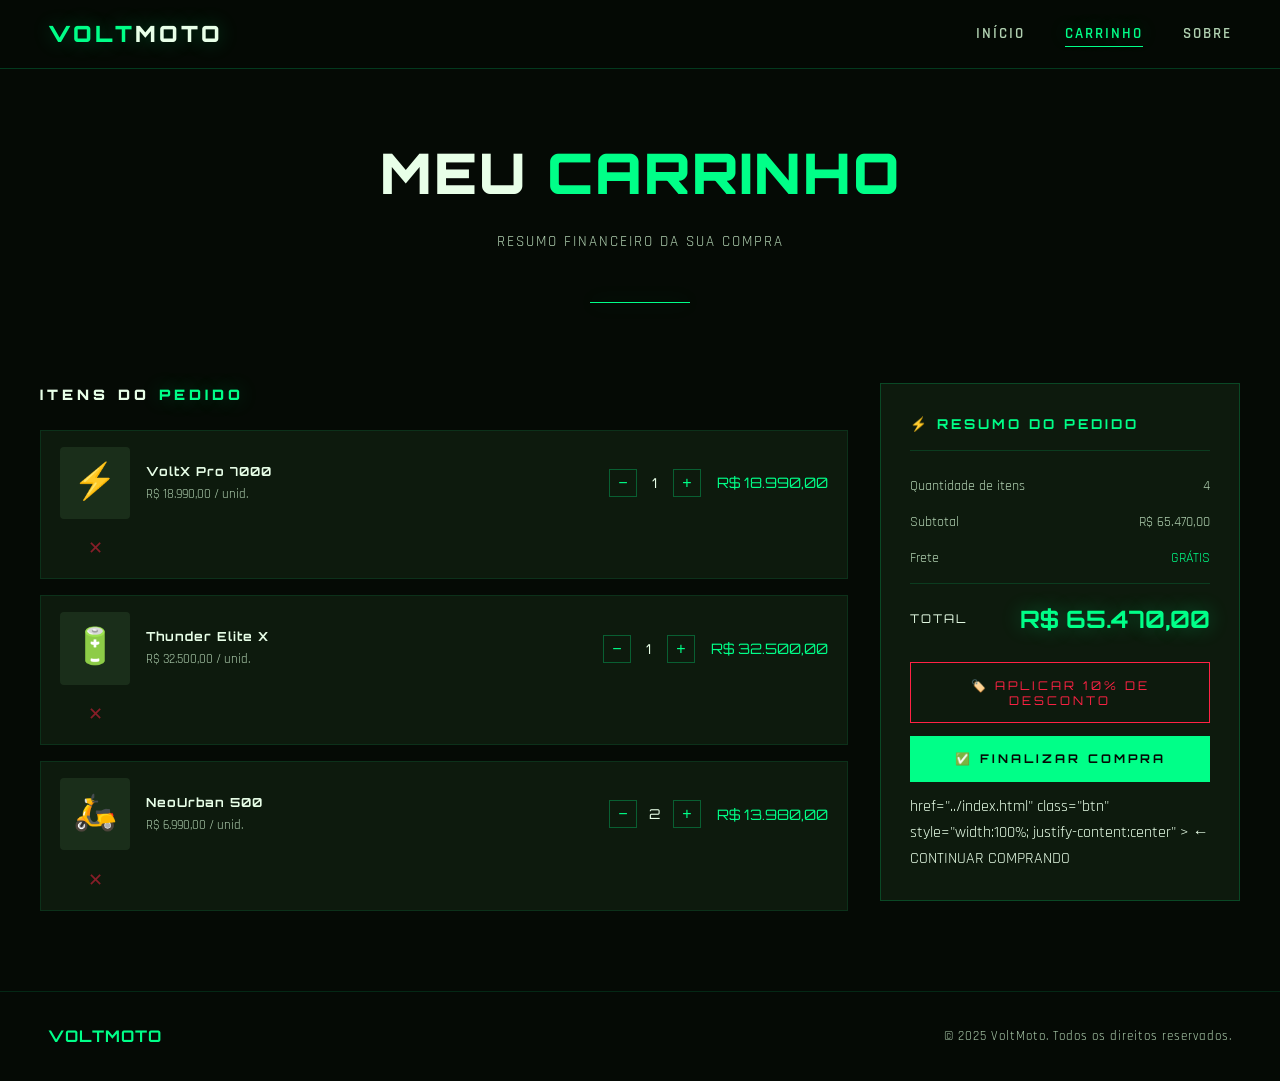
==== pages/loja.html @ 5421a8c8 "feat: cria paginas loja.html e sobre.html" ====
<!DOCTYPE html>
<html lang="pt-BR">
<head>
  <meta charset="UTF-8" />
  <meta name="viewport" content="width=device-width, initial-scale=1.0" />
  <title>VoltMoto — Carrinho</title>
  <link rel="stylesheet" href="../src/css/style.css" />
</head>
<body>

  <nav>
    <a href="../index.html" class="nav-logo">VOLT<span>MOTO</span></a>
    <ul class="nav-links">
      <li><a href="../index.html">Início</a></li>
      <li><a href="loja.html" class="ativo">Carrinho</a></li>
      <li><a href="sobre.html">Sobre</a></li>
    </ul>
  </nav>

  <div class="page-header">
    <h1>MEU <span>CARRINHO</span></h1>
    <p>RESUMO FINANCEIRO DA SUA COMPRA</p>
  </div>

  <section>
    <div class="container">
      <div class="carrinho-layout">

        <div>
          <div class="section-header" style="text-align:left; margin-bottom:1.5rem">
            <h2 style="font-size:0.9rem; letter-spacing:4px">ITENS DO <span>PEDIDO</span></h2>
          </div>
          <div id="carrinho-lista" class="carrinho-lista"></div>
        </div>

        <div class="resumo pulse">
          <h3>⚡ RESUMO DO PEDIDO</h3>

          <div class="resumo-linha">
            <span>Quantidade de itens</span>
            <span id="qtd-itens">0</span>
          </div>
          <div class="resumo-linha">
            <span>Subtotal</span>
            <span id="subtotal-valor">R$ 0,00</span>
          </div>
          <div class="resumo-linha">
            <span>Frete</span>
            <span style="color: var(--verde)">GRÁTIS</span>
          </div>

          <div class="desconto-info" id="desconto-info"></div>

          <div class="resumo-linha total">
            <span>TOTAL</span>
            <span id="total-valor">R$ 0,00</span>
          </div>

          <div class="resumo-acoes">
            <button
              id="btn-desconto"
              class="btn btn-perigo"
              onclick="aplicarDesconto()"
              style="width:100%; justify-content:center"
            >
              🏷️ APLICAR 10% DE DESCONTO
            </button>

            <button
              class="btn btn-solid"
              onclick="finalizarCompra()"
              style="width:100%; justify-content:center"
            >
              ✅ FINALIZAR COMPRA
            </button>

            
              href="../index.html"
              class="btn"
              style="width:100%; justify-content:center"
            >
              ← CONTINUAR COMPRANDO
            </a>
          </div>
        </div>

      </div>
    </div>
  </section>

  <footer>
    <span class="logo">VOLTMOTO</span>
    <span>© 2025 VoltMoto. Todos os direitos reservados.</span>
  </footer>

  <script src="../src/js/script.js"></script>
</body>
</html>
---- src/css/style.css ----
@import url('https://fonts.googleapis.com/css2?family=Orbitron:wght@400;700;900&family=Rajdhani:wght@300;400;600;700&display=swap');

:root {
  --verde: #00ff88;
  --verde-escuro: #00c96a;
  --preto: #050a05;
  --cinza-escuro: #0d1a0d;
  --cinza-medio: #1a2e1a;
  --cinza-claro: #2a4a2a;
  --branco: #e8ffe8;
  --branco-suave: #b0d0b0;
  --laranja: #ff6b00;
  --vermelho: #ff2244;
  --sombra-verde: 0 0 20px rgba(0,255,136,0.3);
  --sombra-forte: 0 0 40px rgba(0,255,136,0.5);
}

* {
  margin: 0;
  padding: 0;
  box-sizing: border-box;
}

html { scroll-behavior: smooth; }

body {
  background-color: var(--preto);
  color: var(--branco);
  font-family: 'Rajdhani', sans-serif;
  font-size: 16px;
  line-height: 1.6;
  overflow-x: hidden;
}

::-webkit-scrollbar { width: 6px; }
::-webkit-scrollbar-track { background: var(--preto); }
::-webkit-scrollbar-thumb { background: var(--verde); border-radius: 3px; }

/* ===== NAVBAR ===== */
nav {
  position: fixed;
  top: 0; left: 0; right: 0;
  z-index: 1000;
  display: flex;
  align-items: center;
  justify-content: space-between;
  padding: 1rem 3rem;
  background: rgba(5, 10, 5, 0.92);
  backdrop-filter: blur(16px);
  border-bottom: 1px solid rgba(0, 255, 136, 0.2);
}

.nav-logo {
  font-family: 'Orbitron', sans-serif;
  font-size: 1.4rem;
  font-weight: 900;
  color: var(--verde);
  text-decoration: none;
  letter-spacing: 3px;
  text-shadow: var(--sombra-verde);
}

.nav-logo span { color: var(--branco); }

.nav-links {
  display: flex;
  gap: 2.5rem;
  list-style: none;
}

.nav-links a {
  color: var(--branco-suave);
  text-decoration: none;
  font-family: 'Rajdhani', sans-serif;
  font-weight: 600;
  font-size: 0.95rem;
  letter-spacing: 2px;
  text-transform: uppercase;
  transition: color 0.3s, text-shadow 0.3s;
  position: relative;
}

.nav-links a::after {
  content: '';
  position: absolute;
  bottom: -4px; left: 0;
  width: 0; height: 1px;
  background: var(--verde);
  transition: width 0.3s;
}

.nav-links a:hover,
.nav-links a.ativo {
  color: var(--verde);
  text-shadow: var(--sombra-verde);
}

.nav-links a:hover::after,
.nav-links a.ativo::after { width: 100%; }

/* ===== BOTÕES ===== */
.btn {
  display: inline-flex;
  align-items: center;
  gap: 0.6rem;
  padding: 0.9rem 2.2rem;
  background: transparent;
  border: 1px solid var(--verde);
  color: var(--verde);
  font-family: 'Orbitron', sans-serif;
  font-size: 0.75rem;
  letter-spacing: 3px;
  text-transform: uppercase;
  text-decoration: none;
  cursor: pointer;
  transition: all 0.3s;
  position: relative;
  overflow: hidden;
}

.btn::before {
  content: '';
  position: absolute;
  inset: 0;
  background: var(--verde);
  transform: translateX(-100%);
  transition: transform 0.3s;
  z-index: 0;
}

.btn:hover::before { transform: translateX(0); }
.btn:hover { color: var(--preto); box-shadow: var(--sombra-forte); }
.btn span, .btn { z-index: 1; }

.btn-solid {
  background: var(--verde);
  color: var(--preto);
  font-weight: 700;
}
.btn-solid::before { background: var(--verde-escuro); }
.btn-solid:hover { color: var(--preto); }

.btn-perigo {
  border-color: var(--vermelho);
  color: var(--vermelho);
}
.btn-perigo::before { background: var(--vermelho); }
.btn-perigo:hover { color: var(--branco); }

.btn-sm { padding: 0.45rem 1rem; font-size: 0.65rem; letter-spacing: 2px; }

/* ===== SEÇÕES / CONTAINER ===== */
section { padding: 5rem 2rem; }

.container { max-width: 1200px; margin: 0 auto; }

.section-header { text-align: center; margin-bottom: 3.5rem; }

.section-header h2 {
  font-family: 'Orbitron', sans-serif;
  font-size: clamp(1.6rem, 4vw, 2.8rem);
  font-weight: 900;
  color: var(--branco);
  letter-spacing: 2px;
}

.section-header h2 span {
  color: var(--verde);
  text-shadow: var(--sombra-verde);
}

.section-header p {
  color: var(--branco-suave);
  margin-top: 0.8rem;
  font-size: 1rem;
  letter-spacing: 1px;
}

.divider {
  width: 60px; height: 2px;
  background: var(--verde);
  margin: 1rem auto 0;
  box-shadow: var(--sombra-verde);
}

/* ===== FOOTER ===== */
footer {
  border-top: 1px solid rgba(0,255,136,0.12);
  padding: 2rem 3rem;
  display: flex;
  align-items: center;
  justify-content: space-between;
  font-size: 0.8rem;
  color: var(--branco-suave);
  letter-spacing: 1px;
}

footer .logo {
  font-family: 'Orbitron', sans-serif;
  font-size: 1rem;
  color: var(--verde);
  font-weight: 700;
}

/* ===== ANIMAÇÕES ===== */
@keyframes fadeUp {
  from { opacity: 0; transform: translateY(24px); }
  to   { opacity: 1; transform: translateY(0); }
}

@keyframes pulse-glow {
  0%, 100% { box-shadow: var(--sombra-verde); }
  50%       { box-shadow: var(--sombra-forte); }
}

.pulse { animation: pulse-glow 2s infinite; }

/* ===== TOAST ===== */
.toast {
  position: fixed;
  bottom: 2rem; right: 2rem;
  background: var(--cinza-escuro);
  border: 1px solid var(--verde);
  color: var(--verde);
  font-family: 'Orbitron', sans-serif;
  font-size: 0.7rem;
  letter-spacing: 2px;
  padding: 1rem 1.5rem;
  z-index: 9999;
  transform: translateX(200%);
  transition: transform 0.4s cubic-bezier(0.16, 1, 0.3, 1);
  box-shadow: var(--sombra-verde);
}
.toast.show { transform: translateX(0); }

/* ===== PAGE HEADER ===== */
.page-header {
  padding: 8rem 2rem 3rem;
  text-align: center;
  position: relative;
}

.page-header::after {
  content: '';
  position: absolute;
  bottom: 0; left: 50%;
  transform: translateX(-50%);
  width: 100px; height: 1px;
  background: var(--verde);
  box-shadow: var(--sombra-verde);
}

.page-header h1 {
  font-family: 'Orbitron', sans-serif;
  font-size: clamp(1.8rem, 5vw, 3.5rem);
  font-weight: 900;
  color: var(--branco);
  letter-spacing: 2px;
}

.page-header h1 span { color: var(--verde); }

.page-header p {
  color: var(--branco-suave);
  margin-top: 0.8rem;
  font-size: 0.95rem;
  letter-spacing: 2px;
}

/* ===== HERO ===== */
.hero {
  min-height: 100vh;
  display: flex;
  flex-direction: column;
  align-items: center;
  justify-content: center;
  text-align: center;
  padding: 6rem 2rem 4rem;
  position: relative;
  overflow: hidden;
}

.hero::before {
  content: '';
  position: absolute;
  inset: 0;
  background:
    radial-gradient(ellipse 60% 50% at 50% 60%, rgba(0,255,136,0.08) 0%, transparent 70%),
    repeating-linear-gradient(0deg, transparent, transparent 39px, rgba(0,255,136,0.04) 40px),
    repeating-linear-gradient(90deg, transparent, transparent 39px, rgba(0,255,136,0.04) 40px);
  pointer-events: none;
}

.hero-tag {
  font-family: 'Orbitron', sans-serif;
  font-size: 0.7rem;
  letter-spacing: 6px;
  color: var(--verde);
  text-transform: uppercase;
  margin-bottom: 1.5rem;
  opacity: 0;
  animation: fadeUp 0.8s 0.2s forwards;
}

.hero h1 {
  font-family: 'Orbitron', sans-serif;
  font-size: clamp(2.5rem, 7vw, 6rem);
  font-weight: 900;
  line-height: 1;
  letter-spacing: -1px;
  color: var(--branco);
  opacity: 0;
  animation: fadeUp 0.8s 0.4s forwards;
}

.hero h1 .highlight {
  color: var(--verde);
  text-shadow: var(--sombra-forte);
  display: block;
}

.hero p {
  font-size: 1.1rem;
  color: var(--branco-suave);
  max-width: 500px;
  margin: 1.5rem auto 2.5rem;
  letter-spacing: 1px;
  opacity: 0;
  animation: fadeUp 0.8s 0.6s forwards;
}

.hero-buttons {
  display: flex;
  gap: 1rem;
  flex-wrap: wrap;
  justify-content: center;
  opacity: 0;
  animation: fadeUp 0.8s 0.8s forwards;
}

/* ===== FEATURES ===== */
.features-row {
  display: grid;
  grid-template-columns: repeat(3, 1fr);
  gap: 1.5rem;
  margin-top: 4rem;
}

.feature {
  padding: 1.5rem;
  border: 1px solid rgba(0,255,136,0.1);
  background: var(--cinza-escuro);
  transition: border-color 0.3s, transform 0.3s;
}

.feature:hover {
  border-color: rgba(0,255,136,0.4);
  transform: translateY(-4px);
}

.feature-icon { font-size: 2rem; margin-bottom: 0.8rem; }

.feature h3 {
  font-family: 'Orbitron', sans-serif;
  font-size: 0.8rem;
  letter-spacing: 2px;
  color: var(--verde);
  margin-bottom: 0.5rem;
}

.feature p { font-size: 0.85rem; color: var(--branco-suave); }

/* ===== CARDS DE PRODUTO ===== */
.produtos-grid {
  display: grid;
  grid-template-columns: repeat(auto-fit, minmax(220px, 1fr));
  gap: 1.5rem;
}

.card {
  background: var(--cinza-escuro);
  border: 1px solid rgba(0,255,136,0.12);
  position: relative;
  overflow: hidden;
  transition: transform 0.3s, border-color 0.3s, box-shadow 0.3s;
  cursor: pointer;
}

.card:hover {
  transform: translateY(-6px);
  border-color: rgba(0,255,136,0.5);
  box-shadow: var(--sombra-verde), 0 20px 40px rgba(0,0,0,0.5);
}

.card-badge {
  position: absolute;
  top: 12px; right: 12px;
  background: var(--verde);
  color: var(--preto);
  font-family: 'Orbitron', sans-serif;
  font-size: 0.55rem;
  letter-spacing: 2px;
  padding: 3px 10px;
  font-weight: 700;
  z-index: 2;
}

.card-placeholder {
  width: 100%;
  aspect-ratio: 16/10;
  background: var(--cinza-medio);
  display: flex;
  align-items: center;
  justify-content: center;
  font-size: 3.5rem;
  position: relative;
  overflow: hidden;
}

.card-placeholder::before {
  content: '';
  position: absolute;
  inset: 0;
  background: linear-gradient(135deg, transparent 40%, rgba(0,255,136,0.06) 60%);
}

.card-body { padding: 1.2rem; }

.card-body h3 {
  font-family: 'Orbitron', sans-serif;
  font-size: 0.85rem;
  font-weight: 700;
  letter-spacing: 1.5px;
  color: var(--branco);
  margin-bottom: 0.4rem;
}

.card-body p {
  font-size: 0.82rem;
  color: var(--branco-suave);
  line-height: 1.5;
  margin-bottom: 1rem;
}

.card-footer {
  display: flex;
  align-items: center;
  justify-content: space-between;
  padding: 0.8rem 1.2rem;
  border-top: 1px solid rgba(0,255,136,0.1);
  background: rgba(0,255,136,0.03);
}

.preco {
  font-family: 'Orbitron', sans-serif;
  font-size: 1.05rem;
  font-weight: 700;
  color: var(--verde);
  text-shadow: 0 0 10px rgba(0,255,136,0.4);
}

/* ===== CARRINHO ===== */
.carrinho-layout {
  display: grid;
  grid-template-columns: 1fr 360px;
  gap: 2rem;
  align-items: start;
}

.carrinho-lista {
  display: flex;
  flex-direction: column;
  gap: 1rem;
}

.item-carrinho {
  display: grid;
  grid-template-columns: 70px 1fr auto auto;
  align-items: center;
  gap: 1rem;
  padding: 1rem 1.2rem;
  background: var(--cinza-escuro);
  border: 1px solid rgba(0,255,136,0.1);
  transition: border-color 0.3s;
}

.item-carrinho:hover { border-color: rgba(0,255,136,0.3); }

.item-emoji {
  font-size: 2.2rem;
  text-align: center;
  background: var(--cinza-medio);
  padding: 0.5rem;
  border-radius: 4px;
}

.item-info h4 {
  font-family: 'Orbitron', sans-serif;
  font-size: 0.78rem;
  letter-spacing: 1px;
  color: var(--branco);
}

.item-info p {
  font-size: 0.8rem;
  color: var(--branco-suave);
  margin-top: 2px;
}

.item-qtd {
  display: flex;
  align-items: center;
  gap: 0.5rem;
}

.qtd-btn {
  width: 28px; height: 28px;
  background: transparent;
  border: 1px solid rgba(0,255,136,0.3);
  color: var(--verde);
  font-size: 1rem;
  cursor: pointer;
  display: flex;
  align-items: center;
  justify-content: center;
  transition: all 0.2s;
}
.qtd-btn:hover { background: var(--verde); color: var(--preto); }

.qtd-num {
  font-family: 'Orbitron', sans-serif;
  font-size: 0.85rem;
  min-width: 20px;
  text-align: center;
  color: var(--branco);
}

.item-preco {
  font-family: 'Orbitron', sans-serif;
  font-size: 0.9rem;
  color: var(--verde);
  text-align: right;
  min-width: 110px;
}

.item-remover {
  background: transparent;
  border: none;
  color: rgba(255,34,68,0.5);
  cursor: pointer;
  font-size: 1.1rem;
  transition: color 0.2s;
  padding: 0.2rem 0.4rem;
}
.item-remover:hover { color: var(--vermelho); }

/* ===== RESUMO ===== */
.resumo {
  background: var(--cinza-escuro);
  border: 1px solid rgba(0,255,136,0.2);
  padding: 1.8rem;
  position: sticky;
  top: 90px;
}

.resumo h3 {
  font-family: 'Orbitron', sans-serif;
  font-size: 0.85rem;
  letter-spacing: 3px;
  color: var(--verde);
  margin-bottom: 1.5rem;
  padding-bottom: 1rem;
  border-bottom: 1px solid rgba(0,255,136,0.15);
}

.resumo-linha {
  display: flex;
  justify-content: space-between;
  align-items: center;
  margin-bottom: 0.8rem;
  font-size: 0.9rem;
  color: var(--branco-suave);
}

.resumo-linha.total {
  padding-top: 1rem;
  border-top: 1px solid rgba(0,255,136,0.15);
  margin-top: 0.5rem;
}

.resumo-linha.total span:first-child {
  font-family: 'Orbitron', sans-serif;
  font-size: 0.75rem;
  letter-spacing: 2px;
  color: var(--branco);
}

#total-valor {
  font-family: 'Orbitron', sans-serif;
  font-size: 1.5rem;
  font-weight: 700;
  color: var(--verde);
  text-shadow: var(--sombra-verde);
}

.desconto-info {
  display: none;
  padding: 0.6rem 0.8rem;
  background: rgba(0,255,136,0.08);
  border: 1px solid rgba(0,255,136,0.2);
  border-radius: 2px;
  font-size: 0.82rem;
  color: var(--verde);
  margin-bottom: 1rem;
  text-align: center;
}

.resumo-acoes {
  display: flex;
  flex-direction: column;
  gap: 0.8rem;
  margin-top: 1.5rem;
}

.carrinho-vazio {
  text-align: center;
  padding: 4rem 2rem;
  border: 1px dashed rgba(0,255,136,0.2);
  color: var(--branco-suave);
}

.carrinho-vazio .emoji { font-size: 3rem; margin-bottom: 1rem; display: block; }

/* ===== SOBRE ===== */
.sobre-grid {
  display: grid;
  grid-template-columns: 1fr 1fr;
  gap: 4rem;
  align-items: center;
}

.sobre-imagem-container {
  aspect-ratio: 4/3;
  background: var(--cinza-escuro);
  border: 1px solid rgba(0,255,136,0.2);
  display: flex;
  align-items: center;
  justify-content: center;
  font-size: 8rem;
  position: relative;
  overflow: hidden;
}

.sobre-imagem-container::before {
  content: '';
  position: absolute;
  inset: 0;
  background: radial-gradient(ellipse at 30% 70%, rgba(0,255,136,0.1) 0%, transparent 60%);
}

.sobre-visual { position: relative; }

.sobre-badge {
  position: absolute;
  bottom: -16px; right: -16px;
  background: var(--verde);
  color: var(--preto);
  font-family: 'Orbitron', sans-serif;
  font-weight: 900;
  padding: 1rem 1.5rem;
  font-size: 0.7rem;
  letter-spacing: 1px;
  line-height: 1.3;
}

.sobre-conteudo h2 {
  font-family: 'Orbitron', sans-serif;
  font-size: 2rem;
  font-weight: 900;
  color: var(--branco);
  line-height: 1.2;
  margin-bottom: 1.5rem;
}

.sobre-conteudo h2 span { color: var(--verde); }

.sobre-conteudo p {
  color: var(--branco-suave);
  margin-bottom: 1rem;
  font-size: 0.95rem;
  line-height: 1.8;
}

.sobre-stats {
  display: grid;
  grid-template-columns: repeat(3, 1fr);
  gap: 1rem;
  margin-top: 2rem;
}

.stat {
  text-align: center;
  padding: 1rem;
  background: var(--cinza-escuro);
  border: 1px solid rgba(0,255,136,0.1);
}

.stat-num {
  font-family: 'Orbitron', sans-serif;
  font-size: 1.6rem;
  font-weight: 900;
  color: var(--verde);
  text-shadow: var(--sombra-verde);
  display: block;
}

.stat-label {
  font-size: 0.7rem;
  color: var(--branco-suave);
  letter-spacing: 1px;
  text-transform: uppercase;
}

/* ===== TIMELINE ===== */
.timeline {
  position: relative;
  padding-left: 2rem;
  margin-top: 2rem;
}

.timeline::before {
  content: '';
  position: absolute;
  left: 0; top: 0; bottom: 0;
  width: 1px;
  background: linear-gradient(to bottom, var(--verde), transparent);
}

.timeline-item { position: relative; margin-bottom: 2rem; }

.timeline-item::before {
  content: '';
  position: absolute;
  left: -2.4rem; top: 0.3rem;
  width: 8px; height: 8px;
  background: var(--verde);
  box-shadow: var(--sombra-verde);
}

.timeline-ano {
  font-family: 'Orbitron', sans-serif;
  font-size: 0.7rem;
  color: var(--verde);
  letter-spacing: 2px;
  margin-bottom: 0.3rem;
}

.timeline-titulo {
  font-family: 'Rajdhani', sans-serif;
  font-weight: 700;
  font-size: 1rem;
  color: var(--branco);
}

.timeline-texto {
  font-size: 0.85rem;
  color: var(--branco-suave);
  margin-top: 0.2rem;
}

/* ===== RESPONSIVO ===== */
@media (max-width: 768px) {
  .features-row { grid-template-columns: 1fr; }
  .carrinho-layout { grid-template-columns: 1fr; }
  .sobre-grid { grid-template-columns: 1fr; gap: 2rem; }
  nav { padding: 1rem 1.5rem; }
  .nav-links { gap: 1.2rem; }
  footer { flex-direction: column; gap: 1rem; text-align: center; }
}
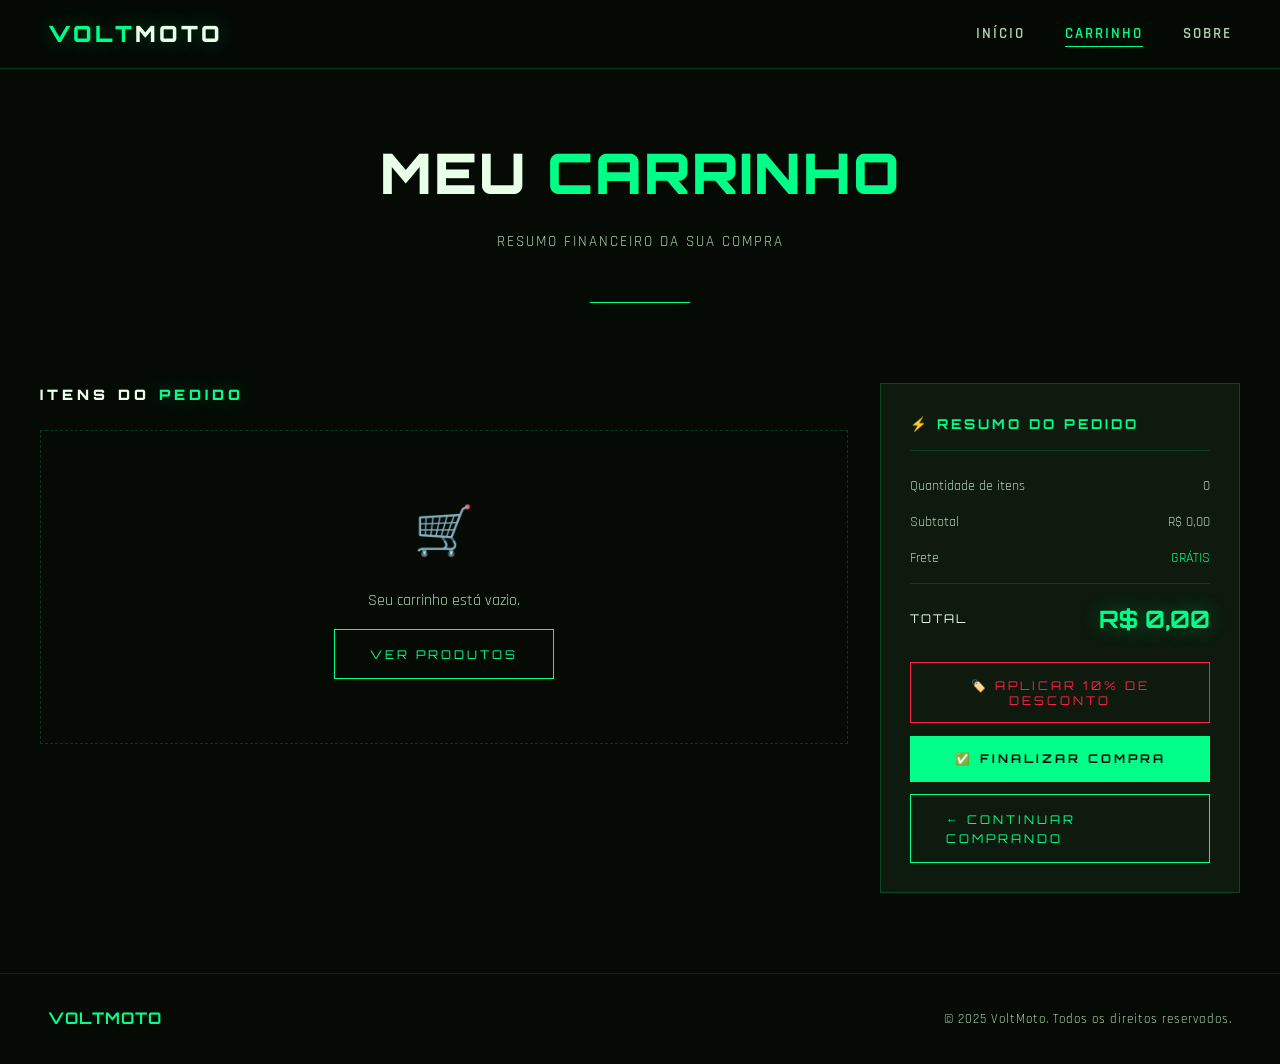
==== commit 8b5e5c5c: "fix:alterações e correções finais" ====
--- a/pages/loja.html
+++ b/pages/loja.html
@@ -8,6 +8,7 @@
 </head>
 <body>
 
+  <!-- NAVBAR -->
   <nav>
     <a href="../index.html" class="nav-logo">VOLT<span>MOTO</span></a>
     <ul class="nav-links">
@@ -17,22 +18,27 @@
     </ul>
   </nav>
 
+  <!-- PAGE HEADER -->
   <div class="page-header">
     <h1>MEU <span>CARRINHO</span></h1>
     <p>RESUMO FINANCEIRO DA SUA COMPRA</p>
   </div>
 
+  <!-- CARRINHO -->
   <section>
     <div class="container">
       <div class="carrinho-layout">
 
+        <!-- LISTA DE ITENS -->
         <div>
           <div class="section-header" style="text-align:left; margin-bottom:1.5rem">
             <h2 style="font-size:0.9rem; letter-spacing:4px">ITENS DO <span>PEDIDO</span></h2>
           </div>
+          <!-- Itens gerados pelo JavaScript via DOM -->
           <div id="carrinho-lista" class="carrinho-lista"></div>
         </div>
 
+        <!-- RESUMO FINANCEIRO -->
         <div class="resumo pulse">
           <h3>⚡ RESUMO DO PEDIDO</h3>
 
@@ -40,15 +46,18 @@
             <span>Quantidade de itens</span>
             <span id="qtd-itens">0</span>
           </div>
+
           <div class="resumo-linha">
             <span>Subtotal</span>
             <span id="subtotal-valor">R$ 0,00</span>
           </div>
+
           <div class="resumo-linha">
             <span>Frete</span>
             <span style="color: var(--verde)">GRÁTIS</span>
           </div>
 
+          <!-- Info de desconto (aparece quando aplicado) -->
           <div class="desconto-info" id="desconto-info"></div>
 
           <div class="resumo-linha total">
@@ -56,7 +65,9 @@
             <span id="total-valor">R$ 0,00</span>
           </div>
 
+          <!-- BOTÕES -->
           <div class="resumo-acoes">
+            <!-- BÔNUS: Botão de 10% de desconto usando Reduce -->
             <button
               id="btn-desconto"
               class="btn btn-perigo"
@@ -74,7 +85,7 @@
               ✅ FINALIZAR COMPRA
             </button>
 
-            
+            <a
               href="../index.html"
               class="btn"
               style="width:100%; justify-content:center"
@@ -88,6 +99,7 @@
     </div>
   </section>
 
+  <!-- FOOTER -->
   <footer>
     <span class="logo">VOLTMOTO</span>
     <span>© 2025 VoltMoto. Todos os direitos reservados.</span>
@@ -95,4 +107,4 @@
 
   <script src="../src/js/script.js"></script>
 </body>
-</html>+</html> 
--- a/src/css/style.css
+++ b/src/css/style.css
@@ -1,3 +1,4 @@
+/* ===== VARIÁVEIS ===== */
 @import url('https://fonts.googleapis.com/css2?family=Orbitron:wght@400;700;900&family=Rajdhani:wght@300;400;600;700&display=swap');
 
 :root {
@@ -21,7 +22,9 @@
   box-sizing: border-box;
 }
 
-html { scroll-behavior: smooth; }
+html {
+  scroll-behavior: smooth;
+}
 
 body {
   background-color: var(--preto);
@@ -32,6 +35,7 @@
   overflow-x: hidden;
 }
 
+/* ===== SCROLLBAR ===== */
 ::-webkit-scrollbar { width: 6px; }
 ::-webkit-scrollbar-track { background: var(--preto); }
 ::-webkit-scrollbar-thumb { background: var(--verde); border-radius: 3px; }
@@ -39,7 +43,9 @@
 /* ===== NAVBAR ===== */
 nav {
   position: fixed;
-  top: 0; left: 0; right: 0;
+  top: 0;
+  left: 0;
+  right: 0;
   z-index: 1000;
   display: flex;
   align-items: center;
@@ -60,7 +66,9 @@
   text-shadow: var(--sombra-verde);
 }
 
-.nav-logo span { color: var(--branco); }
+.nav-logo span {
+  color: var(--branco);
+}
 
 .nav-links {
   display: flex;
@@ -83,8 +91,10 @@
 .nav-links a::after {
   content: '';
   position: absolute;
-  bottom: -4px; left: 0;
-  width: 0; height: 1px;
+  bottom: -4px;
+  left: 0;
+  width: 0;
+  height: 1px;
   background: var(--verde);
   transition: width 0.3s;
 }
@@ -96,9 +106,72 @@
 }
 
 .nav-links a:hover::after,
-.nav-links a.ativo::after { width: 100%; }
-
-/* ===== BOTÕES ===== */
+.nav-links a.ativo::after {
+  width: 100%;
+}
+
+/* ===== HERO ===== */
+.hero {
+  min-height: 100vh;
+  display: flex;
+  flex-direction: column;
+  align-items: center;
+  justify-content: center;
+  text-align: center;
+  padding: 6rem 2rem 4rem;
+  position: relative;
+  overflow: hidden;
+}
+
+.hero::before {
+  content: '';
+  position: absolute;
+  inset: 0;
+  background:
+    radial-gradient(ellipse 60% 50% at 50% 60%, rgba(0,255,136,0.08) 0%, transparent 70%),
+    repeating-linear-gradient(0deg, transparent, transparent 39px, rgba(0,255,136,0.04) 40px),
+    repeating-linear-gradient(90deg, transparent, transparent 39px, rgba(0,255,136,0.04) 40px);
+  pointer-events: none;
+}
+
+.hero-tag {
+  font-family: 'Orbitron', sans-serif;
+  font-size: 0.7rem;
+  letter-spacing: 6px;
+  color: var(--verde);
+  text-transform: uppercase;
+  margin-bottom: 1.5rem;
+  opacity: 0;
+  animation: fadeUp 0.8s 0.2s forwards;
+}
+
+.hero h1 {
+  font-family: 'Orbitron', sans-serif;
+  font-size: clamp(2.5rem, 7vw, 6rem);
+  font-weight: 900;
+  line-height: 1;
+  letter-spacing: -1px;
+  color: var(--branco);
+  opacity: 0;
+  animation: fadeUp 0.8s 0.4s forwards;
+}
+
+.hero h1 .highlight {
+  color: var(--verde);
+  text-shadow: var(--sombra-forte);
+  display: block;
+}
+
+.hero p {
+  font-size: 1.1rem;
+  color: var(--branco-suave);
+  max-width: 500px;
+  margin: 1.5rem auto 2.5rem;
+  letter-spacing: 1px;
+  opacity: 0;
+  animation: fadeUp 0.8s 0.6s forwards;
+}
+
 .btn {
   display: inline-flex;
   align-items: center;
@@ -147,14 +220,20 @@
 .btn-perigo::before { background: var(--vermelho); }
 .btn-perigo:hover { color: var(--branco); }
 
-.btn-sm { padding: 0.45rem 1rem; font-size: 0.65rem; letter-spacing: 2px; }
-
-/* ===== SEÇÕES / CONTAINER ===== */
-section { padding: 5rem 2rem; }
-
-.container { max-width: 1200px; margin: 0 auto; }
-
-.section-header { text-align: center; margin-bottom: 3.5rem; }
+/* ===== SEÇÕES ===== */
+section {
+  padding: 5rem 2rem;
+}
+
+.container {
+  max-width: 1200px;
+  margin: 0 auto;
+}
+
+.section-header {
+  text-align: center;
+  margin-bottom: 3.5rem;
+}
 
 .section-header h2 {
   font-family: 'Orbitron', sans-serif;
@@ -177,198 +256,12 @@
 }
 
 .divider {
-  width: 60px; height: 2px;
+  width: 60px;
+  height: 2px;
   background: var(--verde);
   margin: 1rem auto 0;
   box-shadow: var(--sombra-verde);
 }
-
-/* ===== FOOTER ===== */
-footer {
-  border-top: 1px solid rgba(0,255,136,0.12);
-  padding: 2rem 3rem;
-  display: flex;
-  align-items: center;
-  justify-content: space-between;
-  font-size: 0.8rem;
-  color: var(--branco-suave);
-  letter-spacing: 1px;
-}
-
-footer .logo {
-  font-family: 'Orbitron', sans-serif;
-  font-size: 1rem;
-  color: var(--verde);
-  font-weight: 700;
-}
-
-/* ===== ANIMAÇÕES ===== */
-@keyframes fadeUp {
-  from { opacity: 0; transform: translateY(24px); }
-  to   { opacity: 1; transform: translateY(0); }
-}
-
-@keyframes pulse-glow {
-  0%, 100% { box-shadow: var(--sombra-verde); }
-  50%       { box-shadow: var(--sombra-forte); }
-}
-
-.pulse { animation: pulse-glow 2s infinite; }
-
-/* ===== TOAST ===== */
-.toast {
-  position: fixed;
-  bottom: 2rem; right: 2rem;
-  background: var(--cinza-escuro);
-  border: 1px solid var(--verde);
-  color: var(--verde);
-  font-family: 'Orbitron', sans-serif;
-  font-size: 0.7rem;
-  letter-spacing: 2px;
-  padding: 1rem 1.5rem;
-  z-index: 9999;
-  transform: translateX(200%);
-  transition: transform 0.4s cubic-bezier(0.16, 1, 0.3, 1);
-  box-shadow: var(--sombra-verde);
-}
-.toast.show { transform: translateX(0); }
-
-/* ===== PAGE HEADER ===== */
-.page-header {
-  padding: 8rem 2rem 3rem;
-  text-align: center;
-  position: relative;
-}
-
-.page-header::after {
-  content: '';
-  position: absolute;
-  bottom: 0; left: 50%;
-  transform: translateX(-50%);
-  width: 100px; height: 1px;
-  background: var(--verde);
-  box-shadow: var(--sombra-verde);
-}
-
-.page-header h1 {
-  font-family: 'Orbitron', sans-serif;
-  font-size: clamp(1.8rem, 5vw, 3.5rem);
-  font-weight: 900;
-  color: var(--branco);
-  letter-spacing: 2px;
-}
-
-.page-header h1 span { color: var(--verde); }
-
-.page-header p {
-  color: var(--branco-suave);
-  margin-top: 0.8rem;
-  font-size: 0.95rem;
-  letter-spacing: 2px;
-}
-
-/* ===== HERO ===== */
-.hero {
-  min-height: 100vh;
-  display: flex;
-  flex-direction: column;
-  align-items: center;
-  justify-content: center;
-  text-align: center;
-  padding: 6rem 2rem 4rem;
-  position: relative;
-  overflow: hidden;
-}
-
-.hero::before {
-  content: '';
-  position: absolute;
-  inset: 0;
-  background:
-    radial-gradient(ellipse 60% 50% at 50% 60%, rgba(0,255,136,0.08) 0%, transparent 70%),
-    repeating-linear-gradient(0deg, transparent, transparent 39px, rgba(0,255,136,0.04) 40px),
-    repeating-linear-gradient(90deg, transparent, transparent 39px, rgba(0,255,136,0.04) 40px);
-  pointer-events: none;
-}
-
-.hero-tag {
-  font-family: 'Orbitron', sans-serif;
-  font-size: 0.7rem;
-  letter-spacing: 6px;
-  color: var(--verde);
-  text-transform: uppercase;
-  margin-bottom: 1.5rem;
-  opacity: 0;
-  animation: fadeUp 0.8s 0.2s forwards;
-}
-
-.hero h1 {
-  font-family: 'Orbitron', sans-serif;
-  font-size: clamp(2.5rem, 7vw, 6rem);
-  font-weight: 900;
-  line-height: 1;
-  letter-spacing: -1px;
-  color: var(--branco);
-  opacity: 0;
-  animation: fadeUp 0.8s 0.4s forwards;
-}
-
-.hero h1 .highlight {
-  color: var(--verde);
-  text-shadow: var(--sombra-forte);
-  display: block;
-}
-
-.hero p {
-  font-size: 1.1rem;
-  color: var(--branco-suave);
-  max-width: 500px;
-  margin: 1.5rem auto 2.5rem;
-  letter-spacing: 1px;
-  opacity: 0;
-  animation: fadeUp 0.8s 0.6s forwards;
-}
-
-.hero-buttons {
-  display: flex;
-  gap: 1rem;
-  flex-wrap: wrap;
-  justify-content: center;
-  opacity: 0;
-  animation: fadeUp 0.8s 0.8s forwards;
-}
-
-/* ===== FEATURES ===== */
-.features-row {
-  display: grid;
-  grid-template-columns: repeat(3, 1fr);
-  gap: 1.5rem;
-  margin-top: 4rem;
-}
-
-.feature {
-  padding: 1.5rem;
-  border: 1px solid rgba(0,255,136,0.1);
-  background: var(--cinza-escuro);
-  transition: border-color 0.3s, transform 0.3s;
-}
-
-.feature:hover {
-  border-color: rgba(0,255,136,0.4);
-  transform: translateY(-4px);
-}
-
-.feature-icon { font-size: 2rem; margin-bottom: 0.8rem; }
-
-.feature h3 {
-  font-family: 'Orbitron', sans-serif;
-  font-size: 0.8rem;
-  letter-spacing: 2px;
-  color: var(--verde);
-  margin-bottom: 0.5rem;
-}
-
-.feature p { font-size: 0.85rem; color: var(--branco-suave); }
 
 /* ===== CARDS DE PRODUTO ===== */
 .produtos-grid {
@@ -394,7 +287,8 @@
 
 .card-badge {
   position: absolute;
-  top: 12px; right: 12px;
+  top: 12px;
+  right: 12px;
   background: var(--verde);
   color: var(--preto);
   font-family: 'Orbitron', sans-serif;
@@ -403,6 +297,20 @@
   padding: 3px 10px;
   font-weight: 700;
   z-index: 2;
+}
+
+.card-img {
+  width: 100%;
+  aspect-ratio: 16/10;
+  object-fit: cover;
+  display: block;
+  filter: brightness(0.85) saturate(0.9);
+  transition: filter 0.4s;
+  background: var(--cinza-medio);
+}
+
+.card:hover .card-img {
+  filter: brightness(1) saturate(1.1);
 }
 
 .card-placeholder {
@@ -424,7 +332,9 @@
   background: linear-gradient(135deg, transparent 40%, rgba(0,255,136,0.06) 60%);
 }
 
-.card-body { padding: 1.2rem; }
+.card-body {
+  padding: 1.2rem;
+}
 
 .card-body h3 {
   font-family: 'Orbitron', sans-serif;
@@ -446,20 +356,31 @@
   display: flex;
   align-items: center;
   justify-content: space-between;
+  gap: 0.8rem;
   padding: 0.8rem 1.2rem;
   border-top: 1px solid rgba(0,255,136,0.1);
   background: rgba(0,255,136,0.03);
+  flex-wrap: nowrap;
+  overflow: visible;
 }
 
 .preco {
   font-family: 'Orbitron', sans-serif;
-  font-size: 1.05rem;
+  font-size: 0.85rem;
   font-weight: 700;
   color: var(--verde);
   text-shadow: 0 0 10px rgba(0,255,136,0.4);
-}
-
-/* ===== CARRINHO ===== */
+  white-space: nowrap;
+  flex-shrink: 0;
+}
+
+.btn-sm {
+  padding: 0.45rem 1rem;
+  font-size: 0.65rem;
+  letter-spacing: 2px;
+}
+
+/* ===== CARRINHO (LOJA) ===== */
 .carrinho-layout {
   display: grid;
   grid-template-columns: 1fr 360px;
@@ -467,6 +388,10 @@
   align-items: start;
 }
 
+@media (max-width: 768px) {
+  .carrinho-layout { grid-template-columns: 1fr; }
+}
+
 .carrinho-lista {
   display: flex;
   flex-direction: column;
@@ -484,7 +409,9 @@
   transition: border-color 0.3s;
 }
 
-.item-carrinho:hover { border-color: rgba(0,255,136,0.3); }
+.item-carrinho:hover {
+  border-color: rgba(0,255,136,0.3);
+}
 
 .item-emoji {
   font-size: 2.2rem;
@@ -514,7 +441,8 @@
 }
 
 .qtd-btn {
-  width: 28px; height: 28px;
+  width: 28px;
+  height: 28px;
   background: transparent;
   border: 1px solid rgba(0,255,136,0.3);
   color: var(--verde);
@@ -622,15 +550,6 @@
   margin-top: 1.5rem;
 }
 
-.carrinho-vazio {
-  text-align: center;
-  padding: 4rem 2rem;
-  border: 1px dashed rgba(0,255,136,0.2);
-  color: var(--branco-suave);
-}
-
-.carrinho-vazio .emoji { font-size: 3rem; margin-bottom: 1rem; display: block; }
-
 /* ===== SOBRE ===== */
 .sobre-grid {
   display: grid;
@@ -639,6 +558,14 @@
   align-items: center;
 }
 
+@media (max-width: 768px) {
+  .sobre-grid { grid-template-columns: 1fr; gap: 2rem; }
+}
+
+.sobre-visual {
+  position: relative;
+}
+
 .sobre-imagem-container {
   aspect-ratio: 4/3;
   background: var(--cinza-escuro);
@@ -655,14 +582,14 @@
   content: '';
   position: absolute;
   inset: 0;
-  background: radial-gradient(ellipse at 30% 70%, rgba(0,255,136,0.1) 0%, transparent 60%);
-}
-
-.sobre-visual { position: relative; }
+  background:
+    radial-gradient(ellipse at 30% 70%, rgba(0,255,136,0.1) 0%, transparent 60%);
+}
 
 .sobre-badge {
   position: absolute;
-  bottom: -16px; right: -16px;
+  bottom: -16px;
+  right: -16px;
   background: var(--verde);
   color: var(--preto);
   font-family: 'Orbitron', sans-serif;
@@ -721,7 +648,7 @@
   text-transform: uppercase;
 }
 
-/* ===== TIMELINE ===== */
+/* ===== TIMELINE SOBRE ===== */
 .timeline {
   position: relative;
   padding-left: 2rem;
@@ -731,18 +658,25 @@
 .timeline::before {
   content: '';
   position: absolute;
-  left: 0; top: 0; bottom: 0;
+  left: 0;
+  top: 0;
+  bottom: 0;
   width: 1px;
   background: linear-gradient(to bottom, var(--verde), transparent);
 }
 
-.timeline-item { position: relative; margin-bottom: 2rem; }
+.timeline-item {
+  position: relative;
+  margin-bottom: 2rem;
+}
 
 .timeline-item::before {
   content: '';
   position: absolute;
-  left: -2.4rem; top: 0.3rem;
-  width: 8px; height: 8px;
+  left: -2.4rem;
+  top: 0.3rem;
+  width: 8px;
+  height: 8px;
   background: var(--verde);
   box-shadow: var(--sombra-verde);
 }
@@ -768,12 +702,146 @@
   margin-top: 0.2rem;
 }
 
-/* ===== RESPONSIVO ===== */
+/* ===== FOOTER ===== */
+footer {
+  border-top: 1px solid rgba(0,255,136,0.12);
+  padding: 2rem 3rem;
+  display: flex;
+  align-items: center;
+  justify-content: space-between;
+  font-size: 0.8rem;
+  color: var(--branco-suave);
+  letter-spacing: 1px;
+}
+
+footer .logo {
+  font-family: 'Orbitron', sans-serif;
+  font-size: 1rem;
+  color: var(--verde);
+  font-weight: 700;
+}
+
+/* ===== HERO INDEX ===== */
+.hero-buttons {
+  display: flex;
+  gap: 1rem;
+  flex-wrap: wrap;
+  justify-content: center;
+  opacity: 0;
+  animation: fadeUp 0.8s 0.8s forwards;
+}
+
+/* ===== EMPTY STATE ===== */
+.carrinho-vazio {
+  text-align: center;
+  padding: 4rem 2rem;
+  border: 1px dashed rgba(0,255,136,0.2);
+  color: var(--branco-suave);
+}
+
+.carrinho-vazio .emoji { font-size: 3rem; margin-bottom: 1rem; display: block; }
+
+/* ===== ANIMAÇÕES ===== */
+@keyframes fadeUp {
+  from { opacity: 0; transform: translateY(24px); }
+  to   { opacity: 1; transform: translateY(0); }
+}
+
+@keyframes pulse-glow {
+  0%, 100% { box-shadow: var(--sombra-verde); }
+  50%       { box-shadow: var(--sombra-forte); }
+}
+
+.pulse { animation: pulse-glow 2s infinite; }
+
+/* ===== NOTIFICAÇÃO ===== */
+.toast {
+  position: fixed;
+  bottom: 2rem;
+  right: 2rem;
+  background: var(--cinza-escuro);
+  border: 1px solid var(--verde);
+  color: var(--verde);
+  font-family: 'Orbitron', sans-serif;
+  font-size: 0.7rem;
+  letter-spacing: 2px;
+  padding: 1rem 1.5rem;
+  z-index: 9999;
+  transform: translateX(200%);
+  transition: transform 0.4s cubic-bezier(0.16, 1, 0.3, 1);
+  box-shadow: var(--sombra-verde);
+}
+.toast.show { transform: translateX(0); }
+
+/* ===== PÁGINA HEADER ===== */
+.page-header {
+  padding: 8rem 2rem 3rem;
+  text-align: center;
+  position: relative;
+}
+
+.page-header::after {
+  content: '';
+  position: absolute;
+  bottom: 0;
+  left: 50%;
+  transform: translateX(-50%);
+  width: 100px;
+  height: 1px;
+  background: var(--verde);
+  box-shadow: var(--sombra-verde);
+}
+
+.page-header h1 {
+  font-family: 'Orbitron', sans-serif;
+  font-size: clamp(1.8rem, 5vw, 3.5rem);
+  font-weight: 900;
+  color: var(--branco);
+  letter-spacing: 2px;
+}
+
+.page-header h1 span { color: var(--verde); }
+
+.page-header p {
+  color: var(--branco-suave);
+  margin-top: 0.8rem;
+  font-size: 0.95rem;
+  letter-spacing: 2px;
+}
+
+/* ===== FEATURES NA INDEX ===== */
+.features-row {
+  display: grid;
+  grid-template-columns: repeat(3, 1fr);
+  gap: 1.5rem;
+  margin-top: 4rem;
+}
+
 @media (max-width: 768px) {
   .features-row { grid-template-columns: 1fr; }
-  .carrinho-layout { grid-template-columns: 1fr; }
-  .sobre-grid { grid-template-columns: 1fr; gap: 2rem; }
   nav { padding: 1rem 1.5rem; }
   .nav-links { gap: 1.2rem; }
   footer { flex-direction: column; gap: 1rem; text-align: center; }
-}+}
+
+.feature {
+  padding: 1.5rem;
+  border: 1px solid rgba(0,255,136,0.1);
+  background: var(--cinza-escuro);
+  transition: border-color 0.3s, transform 0.3s;
+}
+
+.feature:hover {
+  border-color: rgba(0,255,136,0.4);
+  transform: translateY(-4px);
+}
+
+.feature-icon { font-size: 2rem; margin-bottom: 0.8rem; }
+.feature h3 {
+  font-family: 'Orbitron', sans-serif;
+  font-size: 0.8rem;
+  letter-spacing: 2px;
+  color: var(--verde);
+  margin-bottom: 0.5rem;
+}
+.feature p { font-size: 0.85rem; color: var(--branco-suave); }
